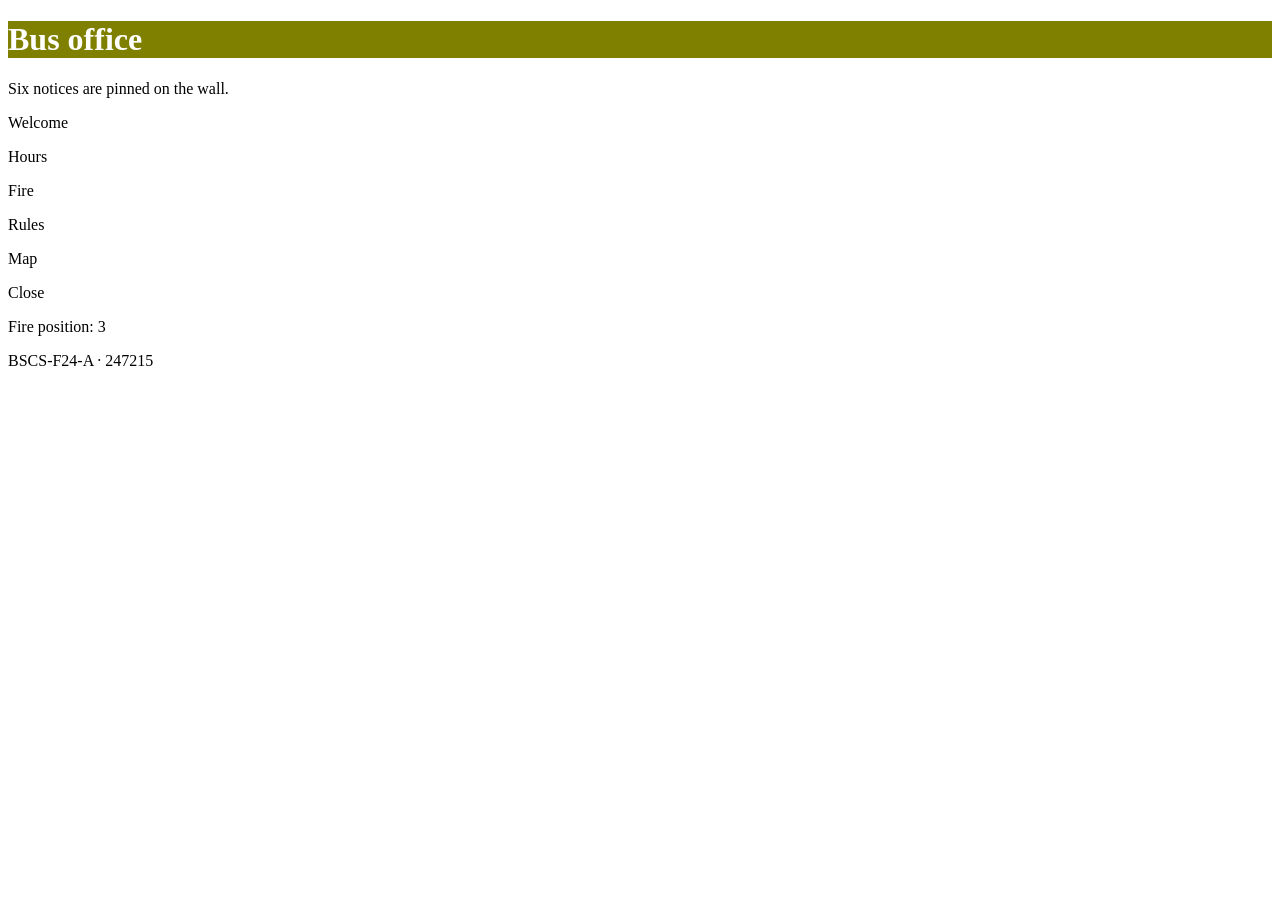
==== notices.html @ 14804702 "Rename index.html to notices.html" ====
<!DOCTYPE html>
<html lang="en">
<head>
  <meta charset="utf-8">
  <title>Bus office — The notices</title>
  <link rel="stylesheet" href="lab05.css">
</head>
<body>
  <header class="top" style="background-color: olive; color: white;">
    <h1>Bus office</h1>
  </header>

  <main>
   <p id="status">Six notices are pinned on the wall.</p>

  <div id="wall">
    <div class="row">
      <p class="notice"><span>Welcome</span></p>
      <p class="notice"><span>Hours</span></p>
      <p class="notice"><span>Fire</span></p>
    </div>
    <div class="row">
      <p class="notice"><span>Rules</span></p>
      <p class="notice"><span>Map</span></p>
      <p class="notice"><span>Close</span></p>
    </div>
  </div>

  <p>Fire position: <span id="fire-at">3</span></p>
  </main>

  <footer>
    <p>BSCS-F24-A · 247215</p>
  </footer>

  <script src="script.js"></script>
</body>
</html>
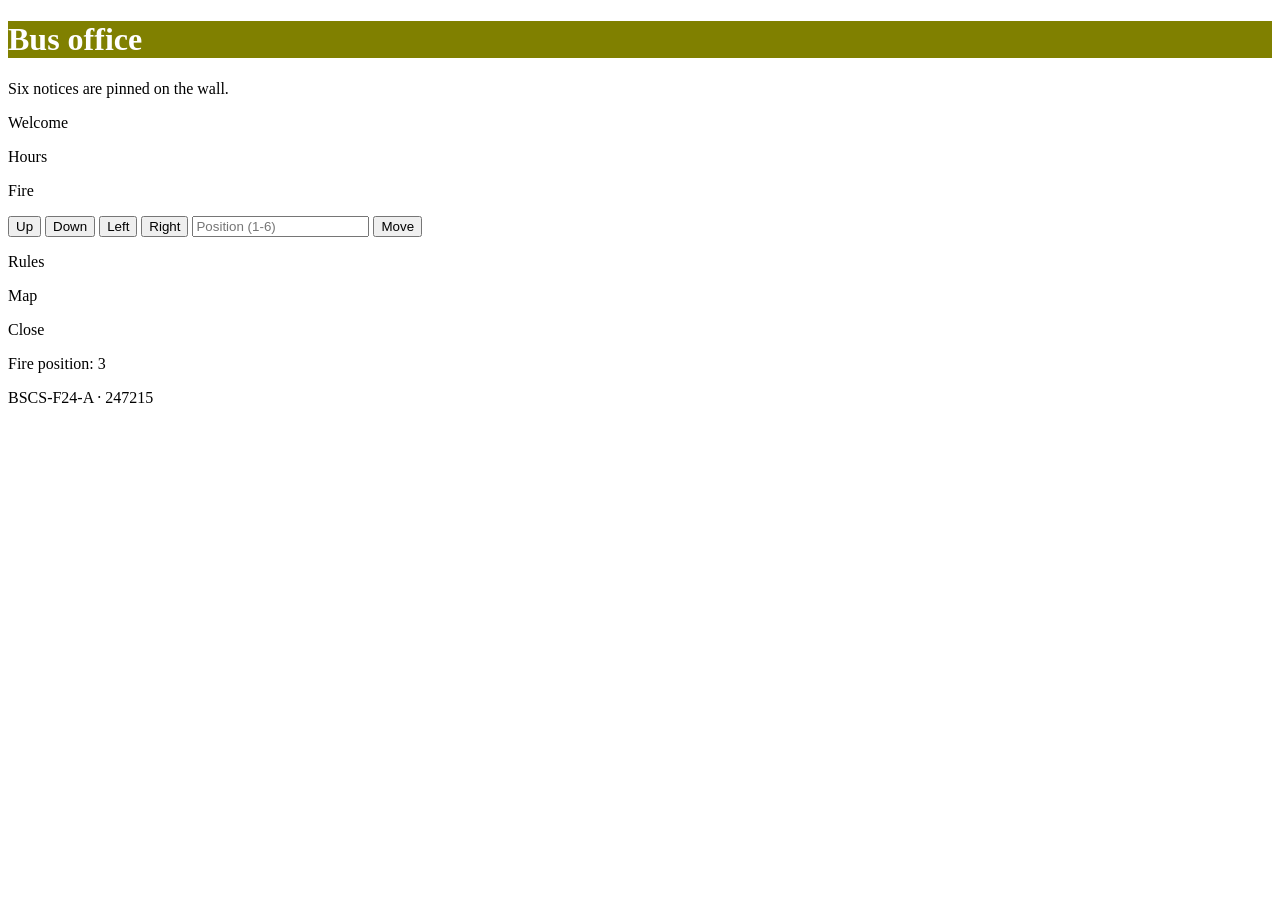
==== commit 76f1fca8: "2 The notices — The current notice" ====
--- a/notices.html
+++ b/notices.html
@@ -19,6 +19,14 @@
       <p class="notice"><span>Hours</span></p>
       <p class="notice"><span>Fire</span></p>
     </div>
+    <div class="controls">
+  <button type="button" id="up">Up</button>
+  <button type="button" id="down">Down</button>
+  <button type="button" id="left">Left</button>
+  <button type="button" id="right">Right</button>
+  <input type="text" id="spot" placeholder="Position (1-6)">
+  <button type="button" id="move">Move</button>
+</div>
     <div class="row">
       <p class="notice"><span>Rules</span></p>
       <p class="notice"><span>Map</span></p>
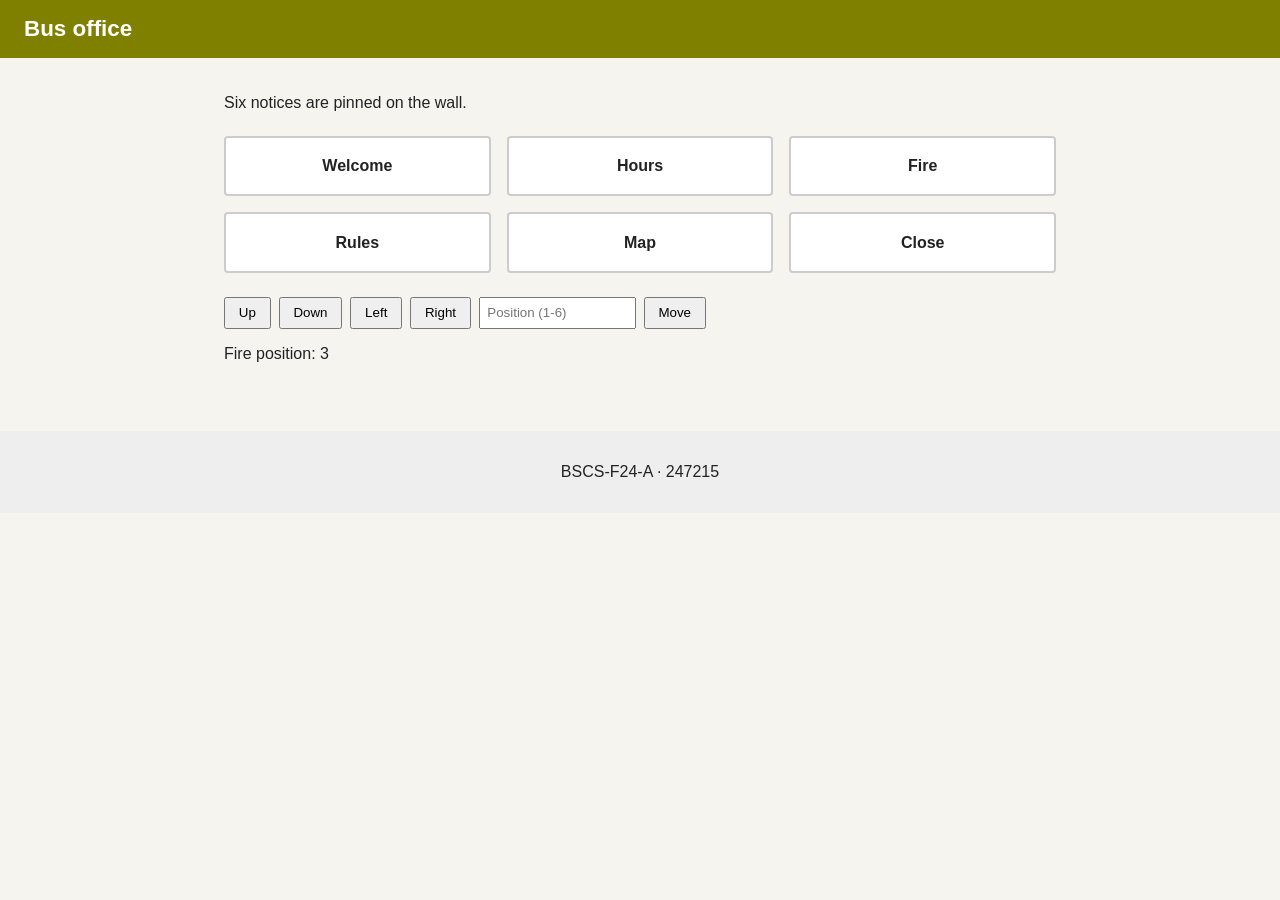
==== commit edf2c18a: "2 The notices — The sentence in the file" ====
--- a/notices.html
+++ b/notices.html
@@ -11,30 +11,31 @@
   </header>
 
   <main>
-   <p id="status">Six notices are pinned on the wall.</p>
+    <p id="status">Six notices are pinned on the wall.</p>
 
-  <div id="wall">
-    <div class="row">
-      <p class="notice"><span>Welcome</span></p>
-      <p class="notice"><span>Hours</span></p>
-      <p class="notice"><span>Fire</span></p>
+    <div id="wall">
+      <div class="row">
+        <p class="notice"><span>Welcome</span></p>
+        <p class="notice"><span>Hours</span></p>
+        <p class="notice"><span>Fire</span></p>
+      </div>
+      <div class="row">
+        <p class="notice"><span>Rules</span></p>
+        <p class="notice"><span>Map</span></p>
+        <p class="notice"><span>Close</span></p>
+      </div>
     </div>
+
     <div class="controls">
-  <button type="button" id="up">Up</button>
-  <button type="button" id="down">Down</button>
-  <button type="button" id="left">Left</button>
-  <button type="button" id="right">Right</button>
-  <input type="text" id="spot" placeholder="Position (1-6)">
-  <button type="button" id="move">Move</button>
-</div>
-    <div class="row">
-      <p class="notice"><span>Rules</span></p>
-      <p class="notice"><span>Map</span></p>
-      <p class="notice"><span>Close</span></p>
+      <button type="button" id="up">Up</button>
+      <button type="button" id="down">Down</button>
+      <button type="button" id="left">Left</button>
+      <button type="button" id="right">Right</button>
+      <input type="text" id="spot" placeholder="Position (1-6)">
+      <button type="button" id="move">Move</button>
     </div>
-  </div>
 
-  <p>Fire position: <span id="fire-at">3</span></p>
+    <p>Fire position: <span id="fire-at">3</span></p>
   </main>
 
   <footer>
--- a/lab05.css
+++ b/lab05.css
@@ -0,0 +1,12 @@
+body { font-family: "Segoe UI", sans-serif; margin: 0; background: #f6f4ef; color: #222; }
+header.top { padding: 1rem 1.5rem; }
+header.top h1 { margin: 0; font-size: 1.4rem; }
+main { max-width: 52rem; margin: 0 auto; padding: 1.25rem 1.5rem; }
+#wall { display: flex; flex-direction: column; gap: 1rem; margin: 1.5rem 0; }
+.row { display: flex; gap: 1rem; }
+.notice { flex: 1; padding: 1.2rem; background: #fff; border: 2px solid #ccc; text-align: center; font-weight: 600; margin: 0; cursor: pointer; border-radius: 4px; }
+.notice.now { border-color: olive; background: #f4f8e8; outline: 2px solid olive; }
+.controls { display: flex; gap: 0.5rem; margin: 1rem 0; align-items: center; }
+.controls button { padding: 0.4rem 0.8rem; cursor: pointer; }
+.controls input { padding: 0.4rem; width: 140px; }
+footer { text-align: center; padding: 1rem; background: #eee; margin-top: 2rem; }
